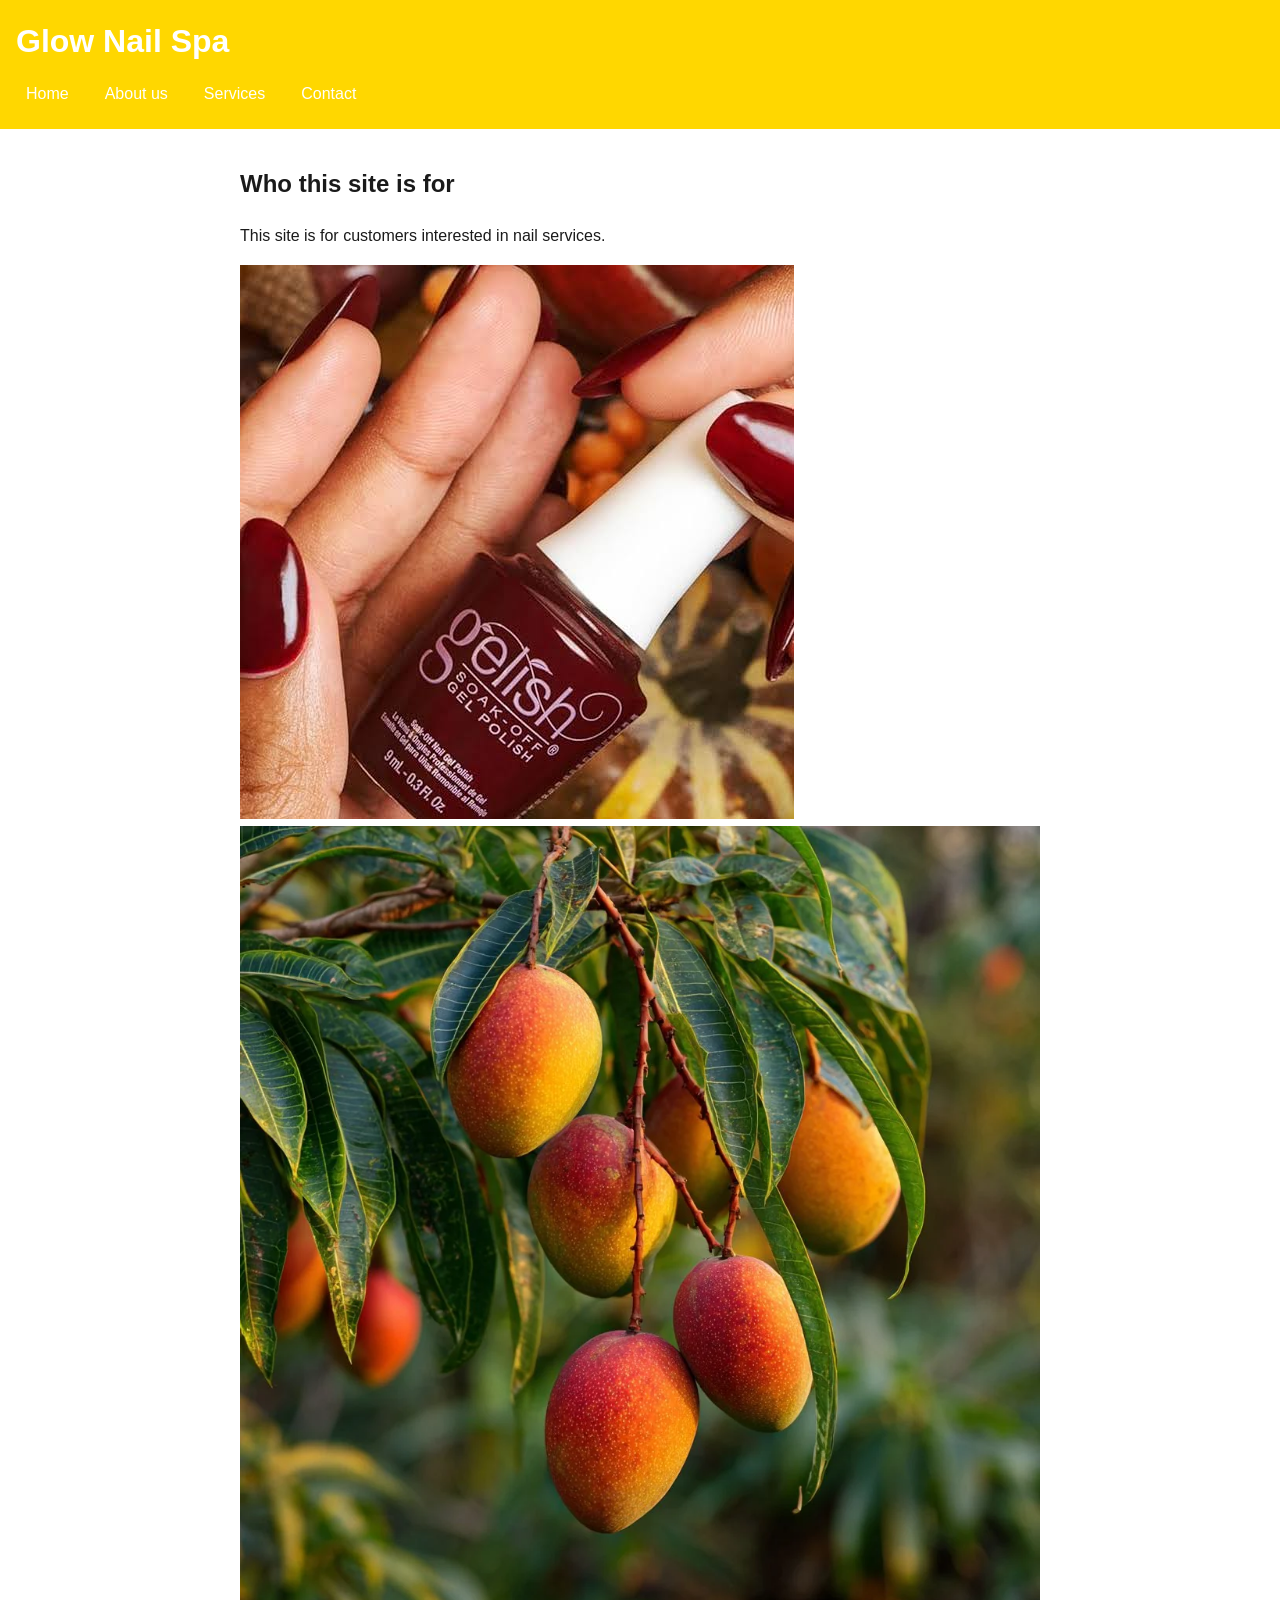
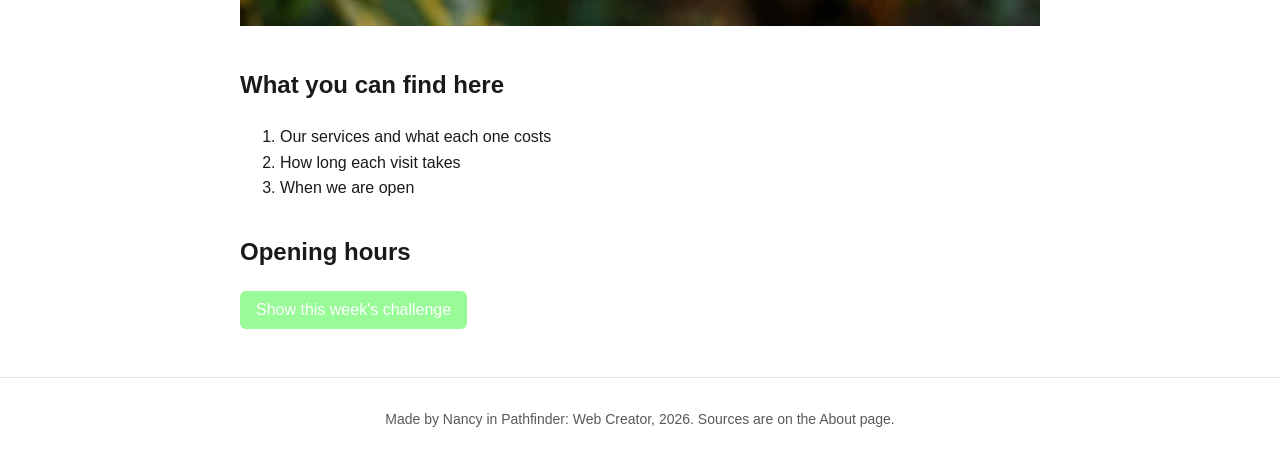
==== index.html @ b04dfac8 "updated the button content" ====
<!DOCTYPE html>
<html lang="en">
<head>
  <meta charset="UTF-8">
  <meta name="viewport" content="width=device-width, initial-scale=1">
  <title>Glow Nail Spa</title>
  <link rel="icon" href="data:,">
 <link rel="stylesheet" href="style.css">
</head>
<body>
  <header>
    <h1>Glow Nail Spa</h1>
    <nav>
      <a href="index.html">Home</a>
      <a href="about.html">About us</a>
      <a href="more.html">Services</a>
      <a href="contact.html">Contact</a>
    </nav>
  </header>

  <main>
    <section>
      <h2>Who this site is for</h2>
      <p>This site is for customers interested in nail services.</p>
      <img src="nailpolish.jpg" alt="nail polish">
      <img src="mangoes.webp"  alt="a mango tree">
    </section>

    <section>
      <h2>What you can find here</h2>
      <ol>
        <li>Our services and what each one costs</li>
        <li>How long each visit takes</li>
        <li>When we are open</li>
      </ol>
    </section>

    <section>
      <h2>Opening hours</h2>
      <button id="toggle-button">Show this week's challenge</button>
      <div id="details" hidden>
        <p>Build a quiz with three questions about your favourite game. Bring it to any session this week and swap quizzes with a partner.</p>
      </div>
    </section>
  </main>

  <footer>
    <p>Made by Nancy in Pathfinder: Web Creator, 2026. Sources are on the About page.</p>
  </footer>

  <script src="data.js"></script>
  <script src="script.js"></script>
</body>
</html>
---- style.css ----
/* Pathfinder: Web Creator starter stylesheet.
   Day 3: change the two colours, check contrast, then switch on the media query. */

:root {
  --main-colour:#FFD700;    /* header background */
  --accent-colour:  #98FB98;  /* buttons and focus outline; passes 4.5:1 on white */
}

body {
  font-family:"Roboto", sans-serif;
  line-height: 1.6;
  margin: 0;
  color: #1a1a1a;
  background: #ffffff;
}


header {
  background: var(--main-colour);
  color: #ffffff;
  padding: 16px;
}

header h1 {
  margin: 0 0 8px;
}

/* Flexbox puts the three links in a row with a gap between them */
nav {
  display: flex;
  gap: 16px;
}

nav a {
  color: #ffffff;
  text-decoration: none;
  padding: 6px 10px;
  border-radius: 6px;
}

/* Mouse users see this when they hover */
nav a:hover {
  background: rgba(255, 255, 255, 0.15);
}

/* Keyboard users see where they are. Never remove this. */
a:focus,
button:focus {
  outline: 3px solid var(--accent-colour);
  outline-offset: 2px;
}

main {
  max-width: 800px;
  margin: 0 auto;
  padding: 16px;
}

section {
  margin-bottom: 32px;
}

img {
  max-width: 100%;
  height: auto;
}

button {
  background: var(--accent-colour);
  color: #ffffff;
  border: none;
  padding: 10px 16px;
  font-size: 16px;
  border-radius: 6px;
  cursor: pointer;
}

footer {
  border-top: 1px solid #e8e8e8;
  padding: 16px;
  font-size: 14px;
  color: #595959;
  text-align: center;
}

/* Small screens: stack the nav links.
   Day 3, Block 2: delete the slash-star line above and the star-slash line below to switch this on. */

@media (max-width: 600px) {
  nav {
    flex-direction: column;
    gap: 4px;
  }
}
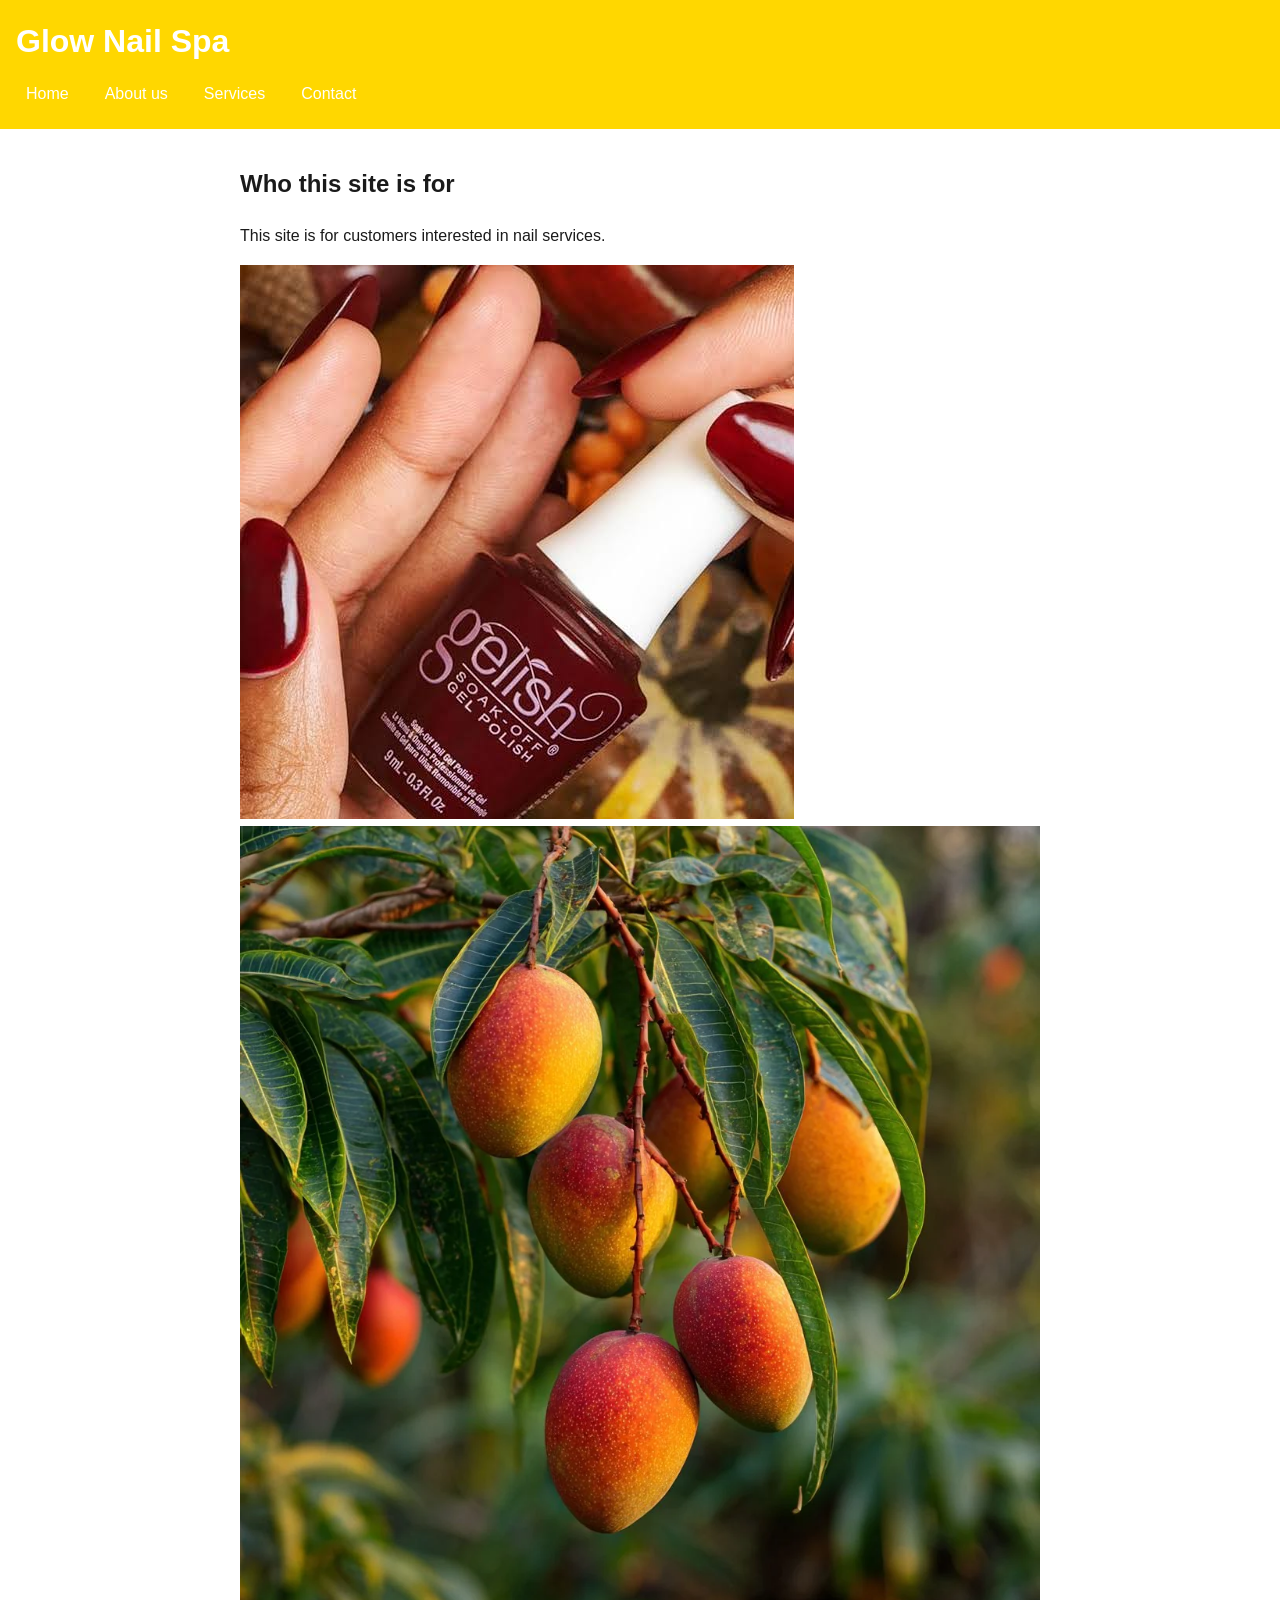
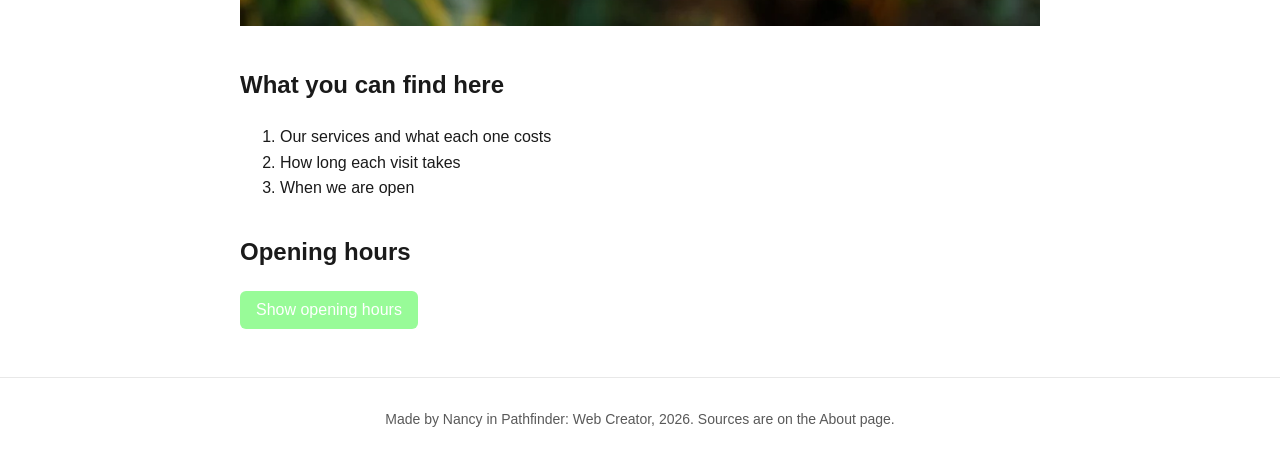
==== commit 7e2f5880: "updated the button content" ====
--- a/index.html
+++ b/index.html
@@ -37,9 +37,14 @@
 
     <section>
       <h2>Opening hours</h2>
-      <button id="toggle-button">Show this week's challenge</button>
+      <button id="toggle-button">Show opening hours</button>
       <div id="details" hidden>
-        <p>Build a quiz with three questions about your favourite game. Bring it to any session this week and swap quizzes with a partner.</p>
+        <ul>
+          <li>Monday to Friday: 9am to 7pm</li>
+          <li>Saturday: 9am to 6pm</li>
+          <li>Sunday: 11am to 4pm</li>
+        </ul>
+        <p>No booking needed. Walk in, or ask at the front desk.</p>
       </div>
     </section>
   </main>
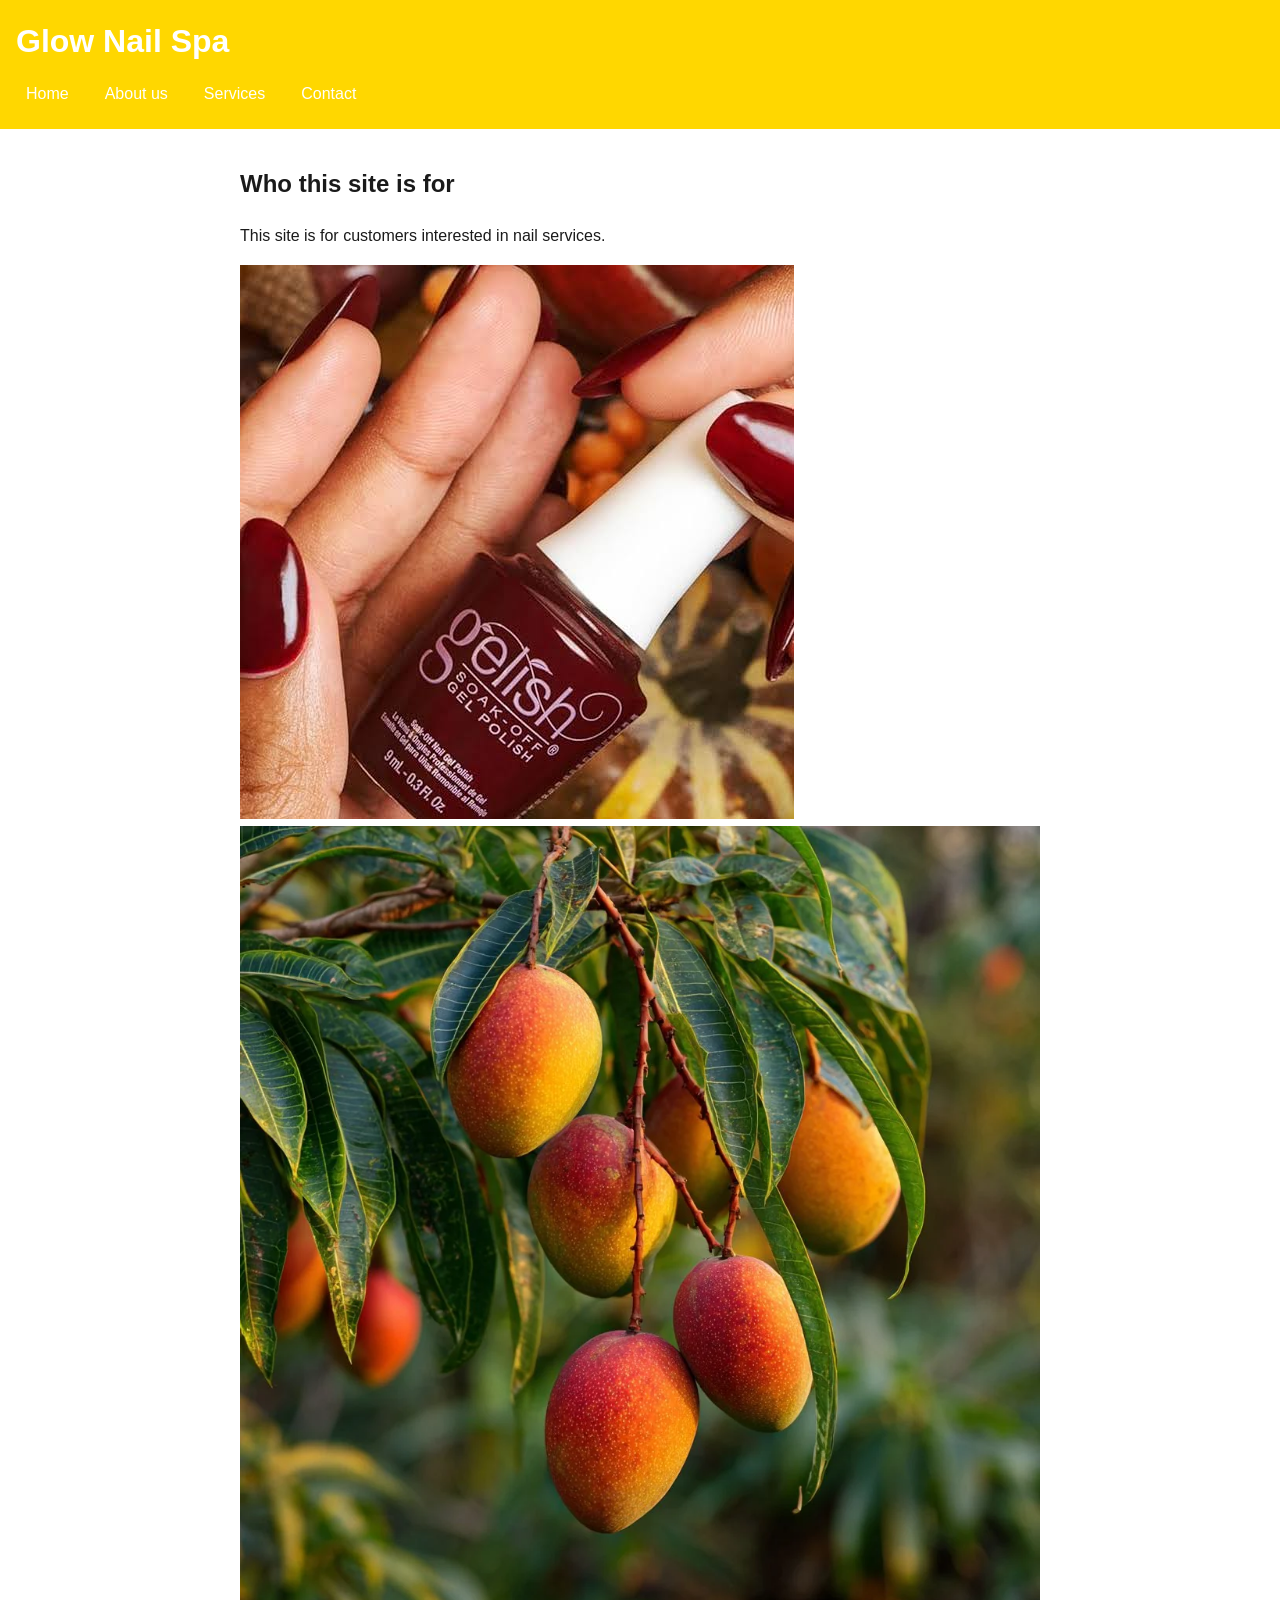
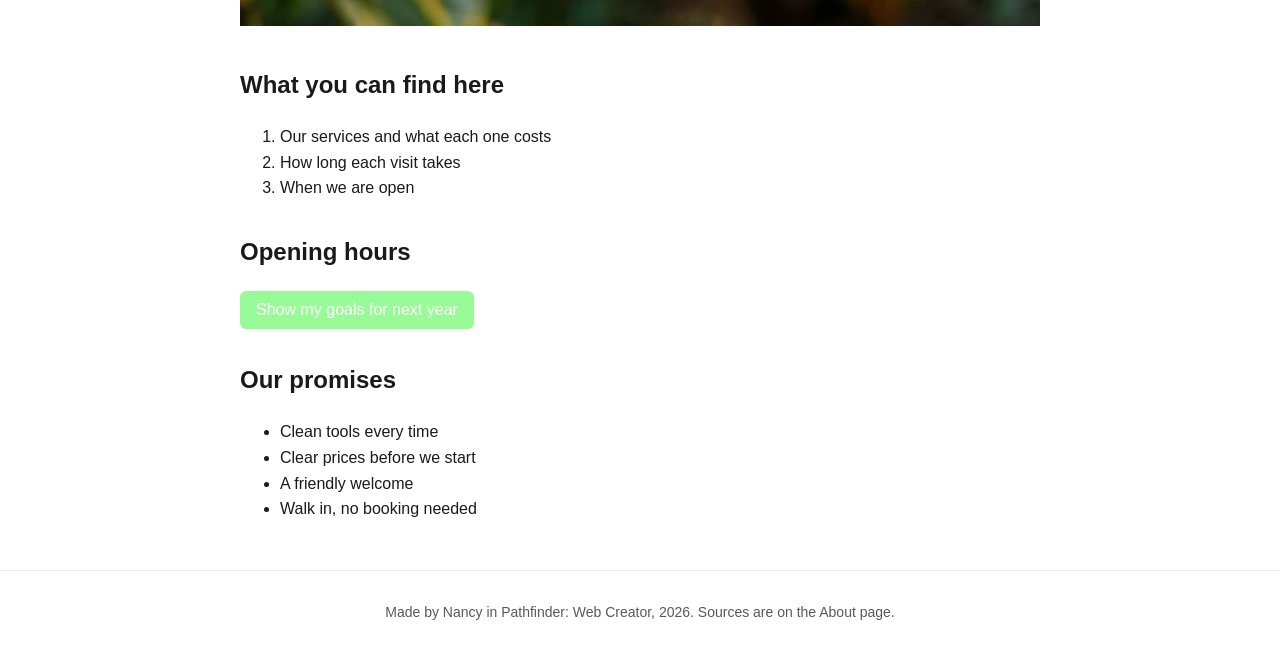
==== commit e4c3faec: "added a new list" ====
--- a/index.html
+++ b/index.html
@@ -37,15 +37,18 @@
 
     <section>
       <h2>Opening hours</h2>
-      <button id="toggle-button">Show opening hours</button>
+      <button id="toggle-button">Show my goals for next year</button>
       <div id="details" hidden>
         <ul>
-          <li>Monday to Friday: 9am to 7pm</li>
-          <li>Saturday: 9am to 6pm</li>
-          <li>Sunday: 11am to 4pm</li>
+          <li>Reading 10 books</li>
+          <li>Learning piano</li>
+          <li>Buying a bicycle</li>
         </ul>
-        <p>No booking needed. Walk in, or ask at the front desk.</p>
       </div>
+    </section>
+    <section>
+      <h2>Our promises</h2>
+      <ul id="item-list"></ul>
     </section>
   </main>
 
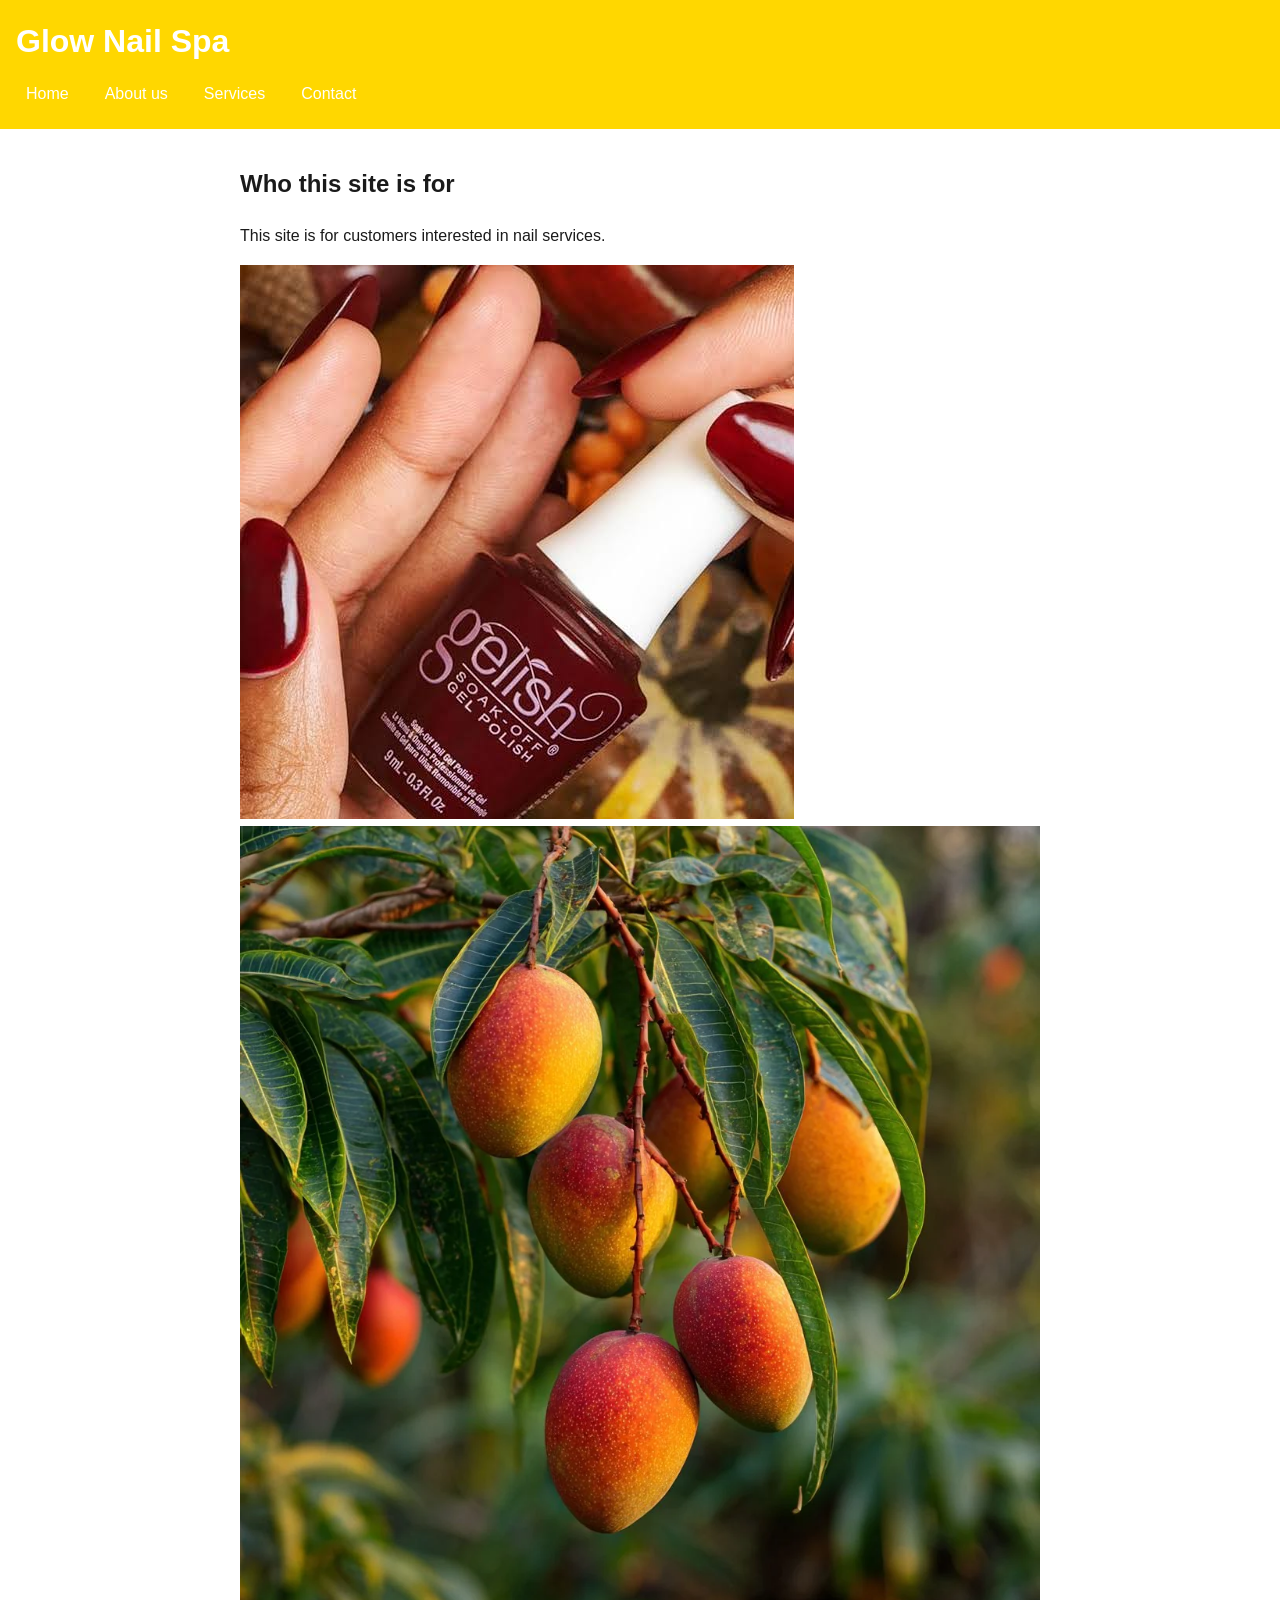
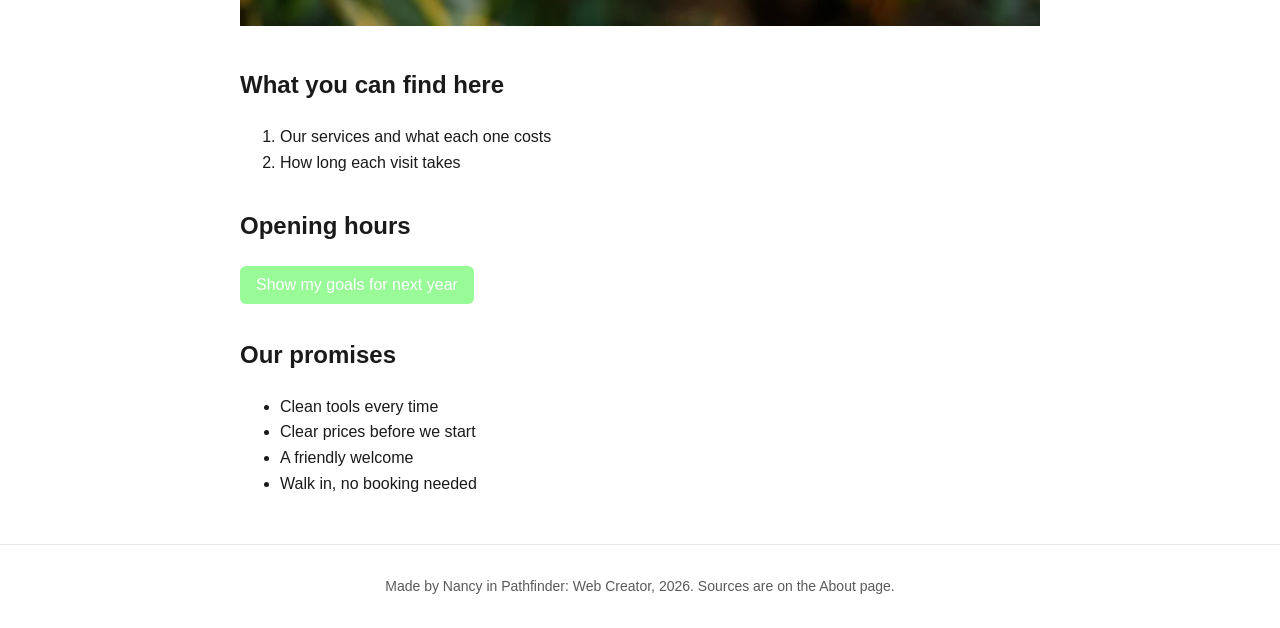
==== commit 2bb4949c: "removed one list item on purpose" ====
--- a/index.html
+++ b/index.html
@@ -31,7 +31,7 @@
       <ol>
         <li>Our services and what each one costs</li>
         <li>How long each visit takes</li>
-        <li>When we are open</li>
+        
       </ol>
     </section>
 
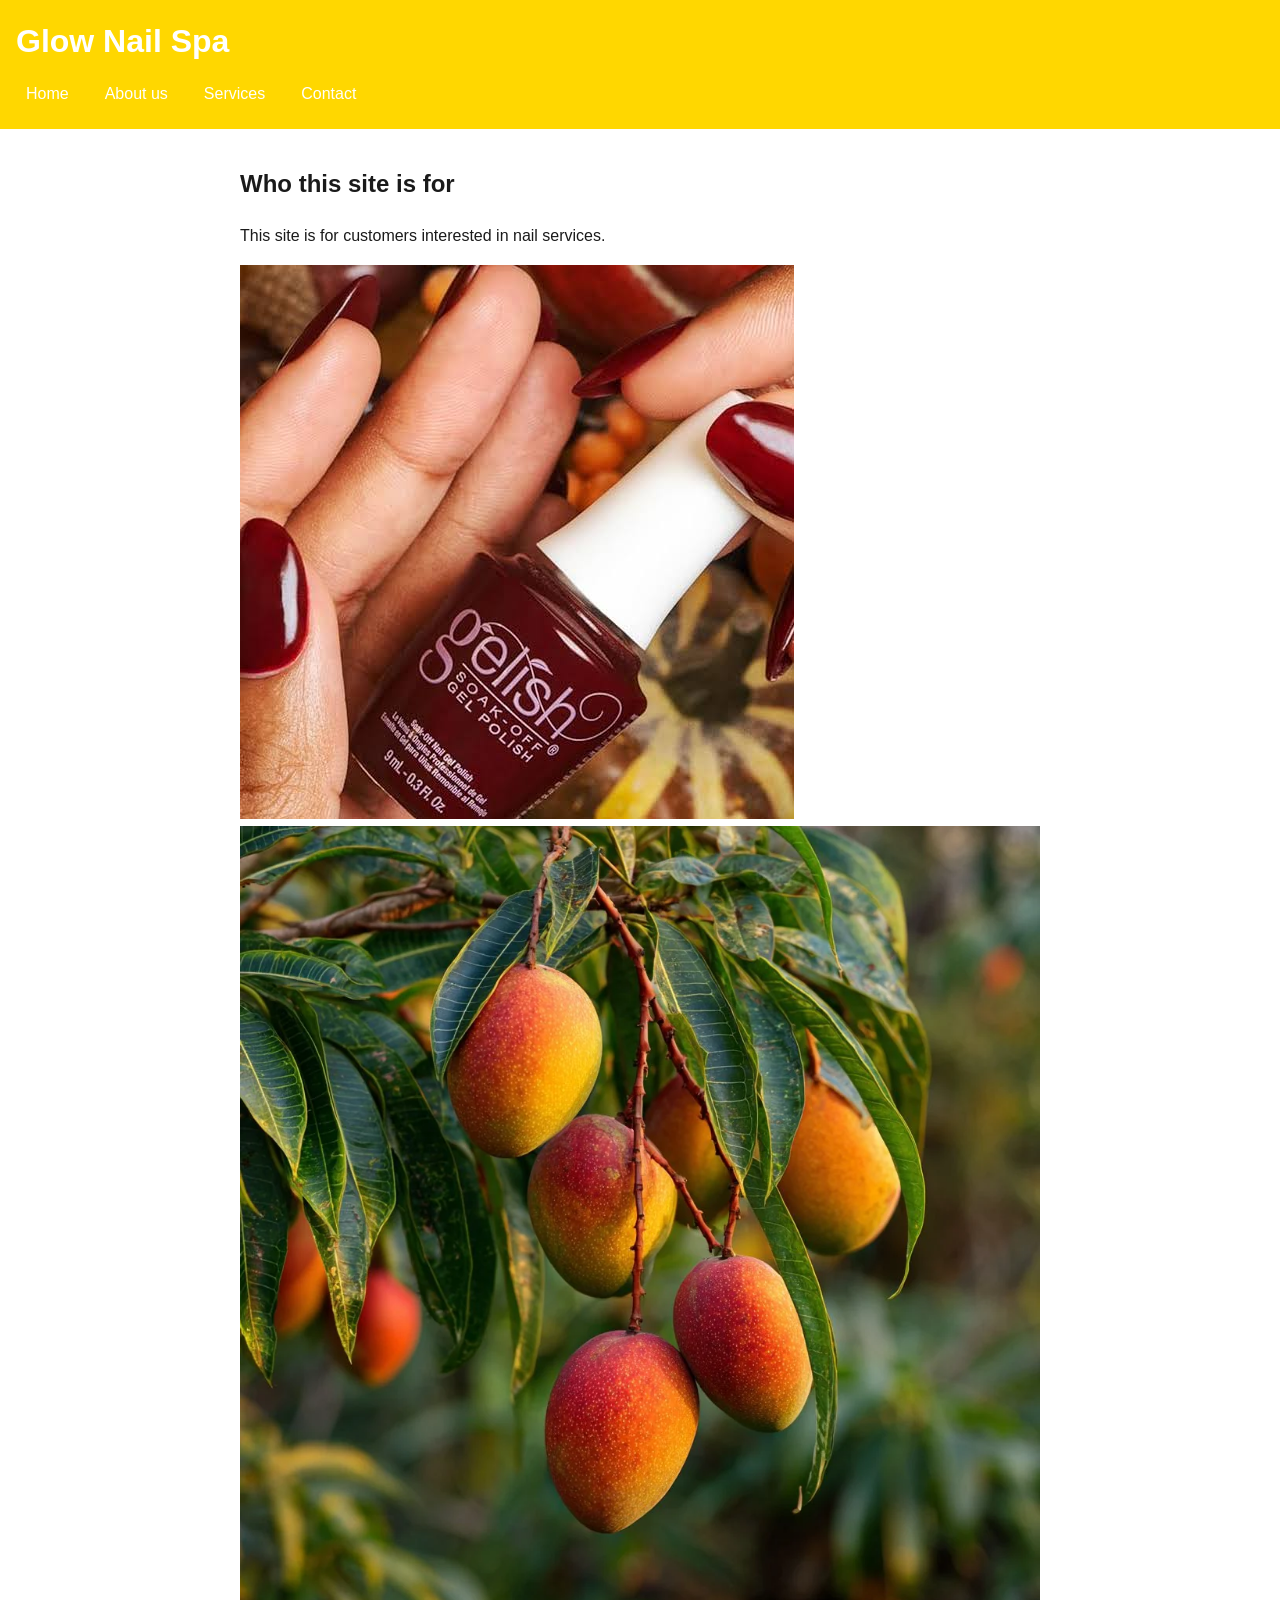
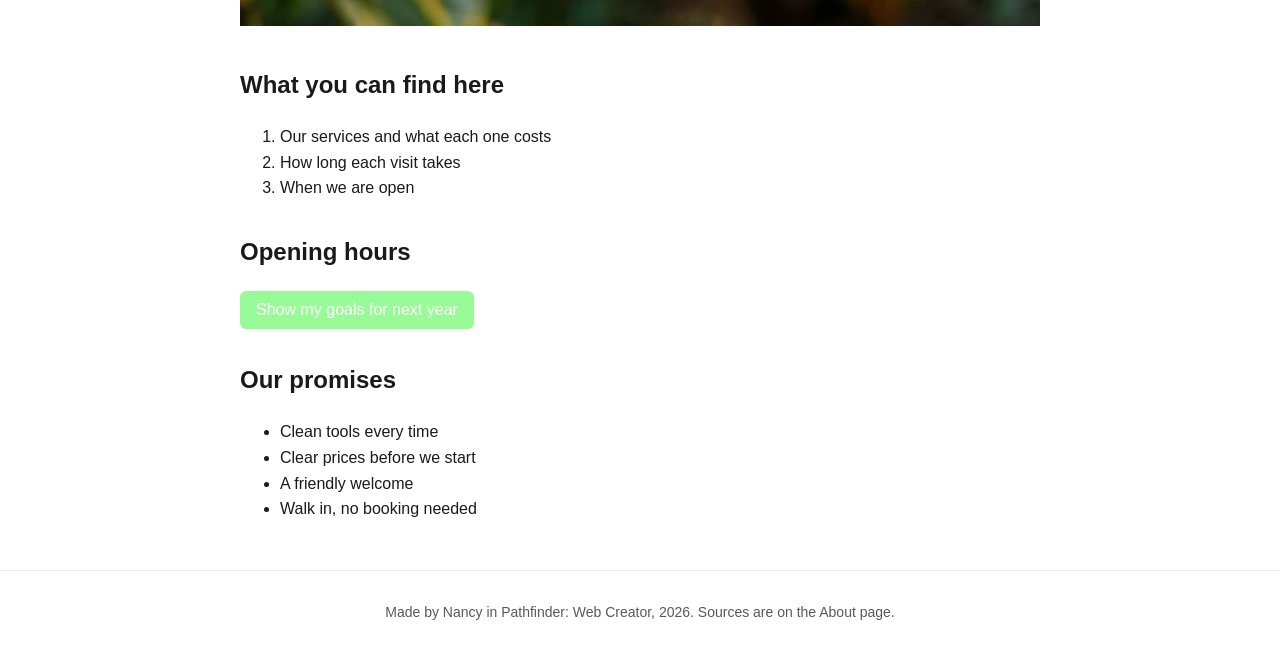
==== commit 86ebdb6d: "restore list item deleted" ====
--- a/index.html
+++ b/index.html
@@ -31,7 +31,7 @@
       <ol>
         <li>Our services and what each one costs</li>
         <li>How long each visit takes</li>
-        
+        <li>When we are open</li>
       </ol>
     </section>
 
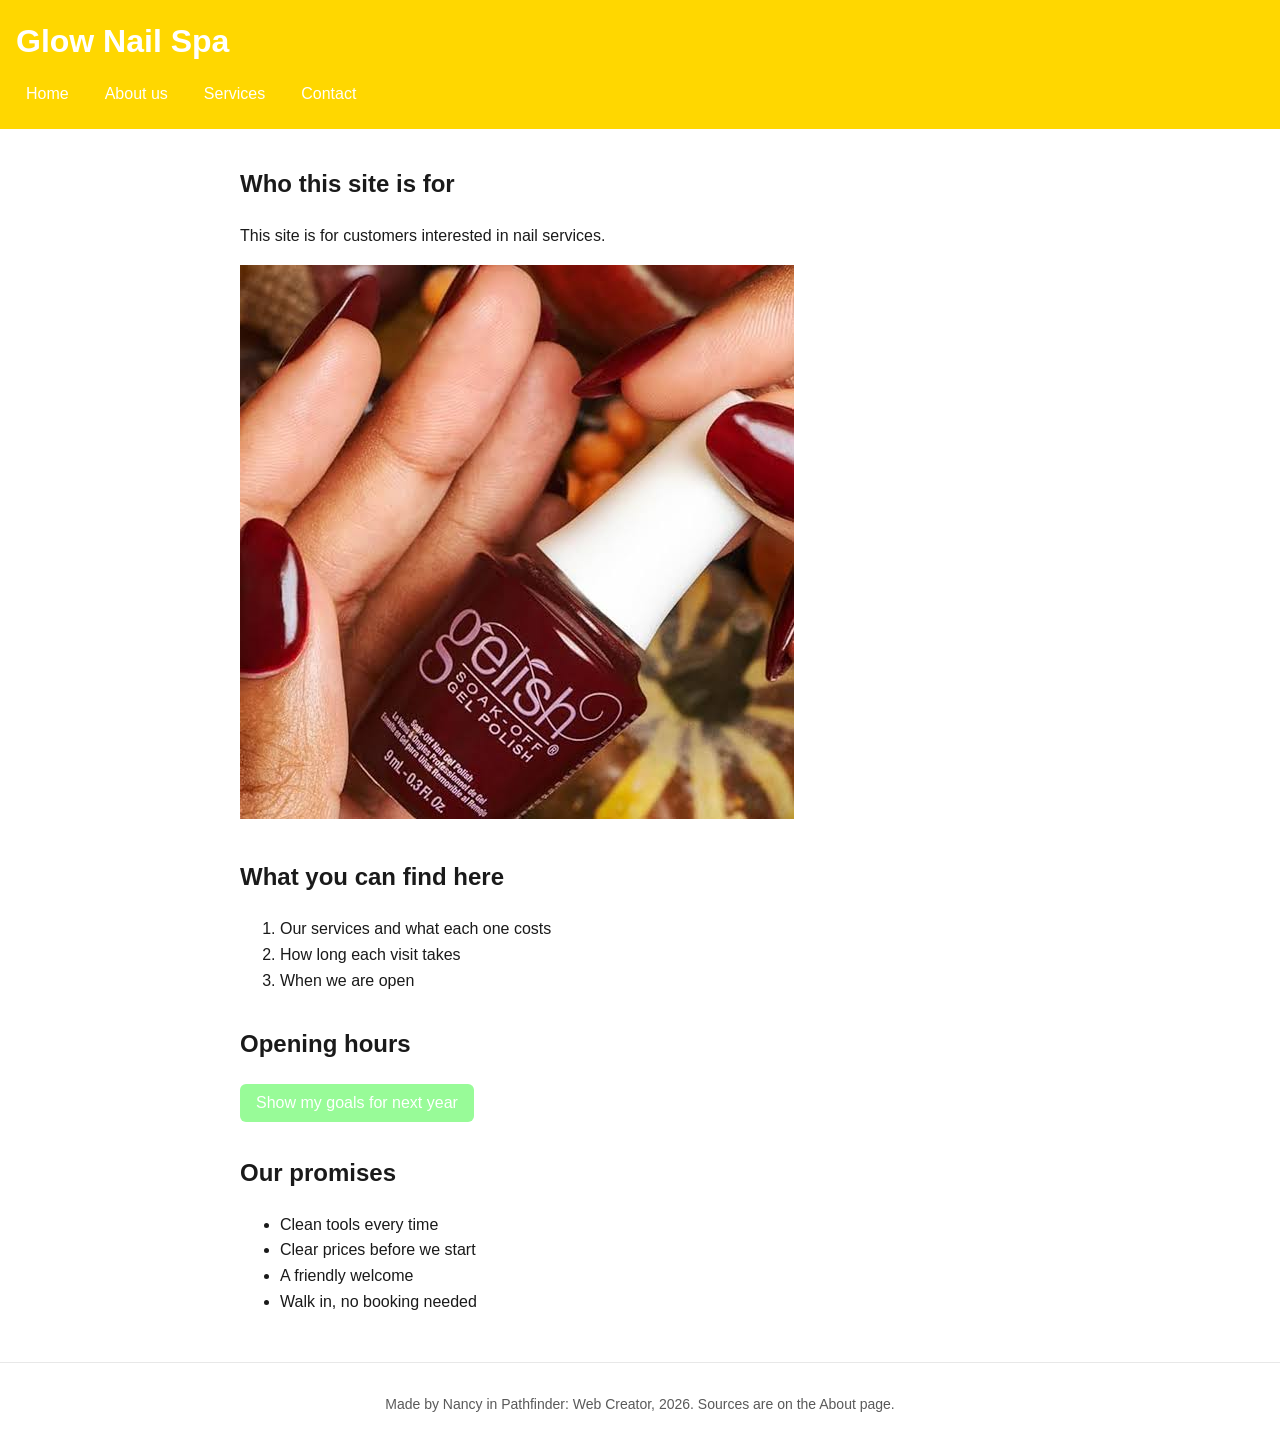
==== commit 5c849b81: "Updated the readme file" ====
--- a/index.html
+++ b/index.html
@@ -23,7 +23,6 @@
       <h2>Who this site is for</h2>
       <p>This site is for customers interested in nail services.</p>
       <img src="nailpolish.jpg" alt="nail polish">
-      <img src="mangoes.webp"  alt="a mango tree">
     </section>
 
     <section>
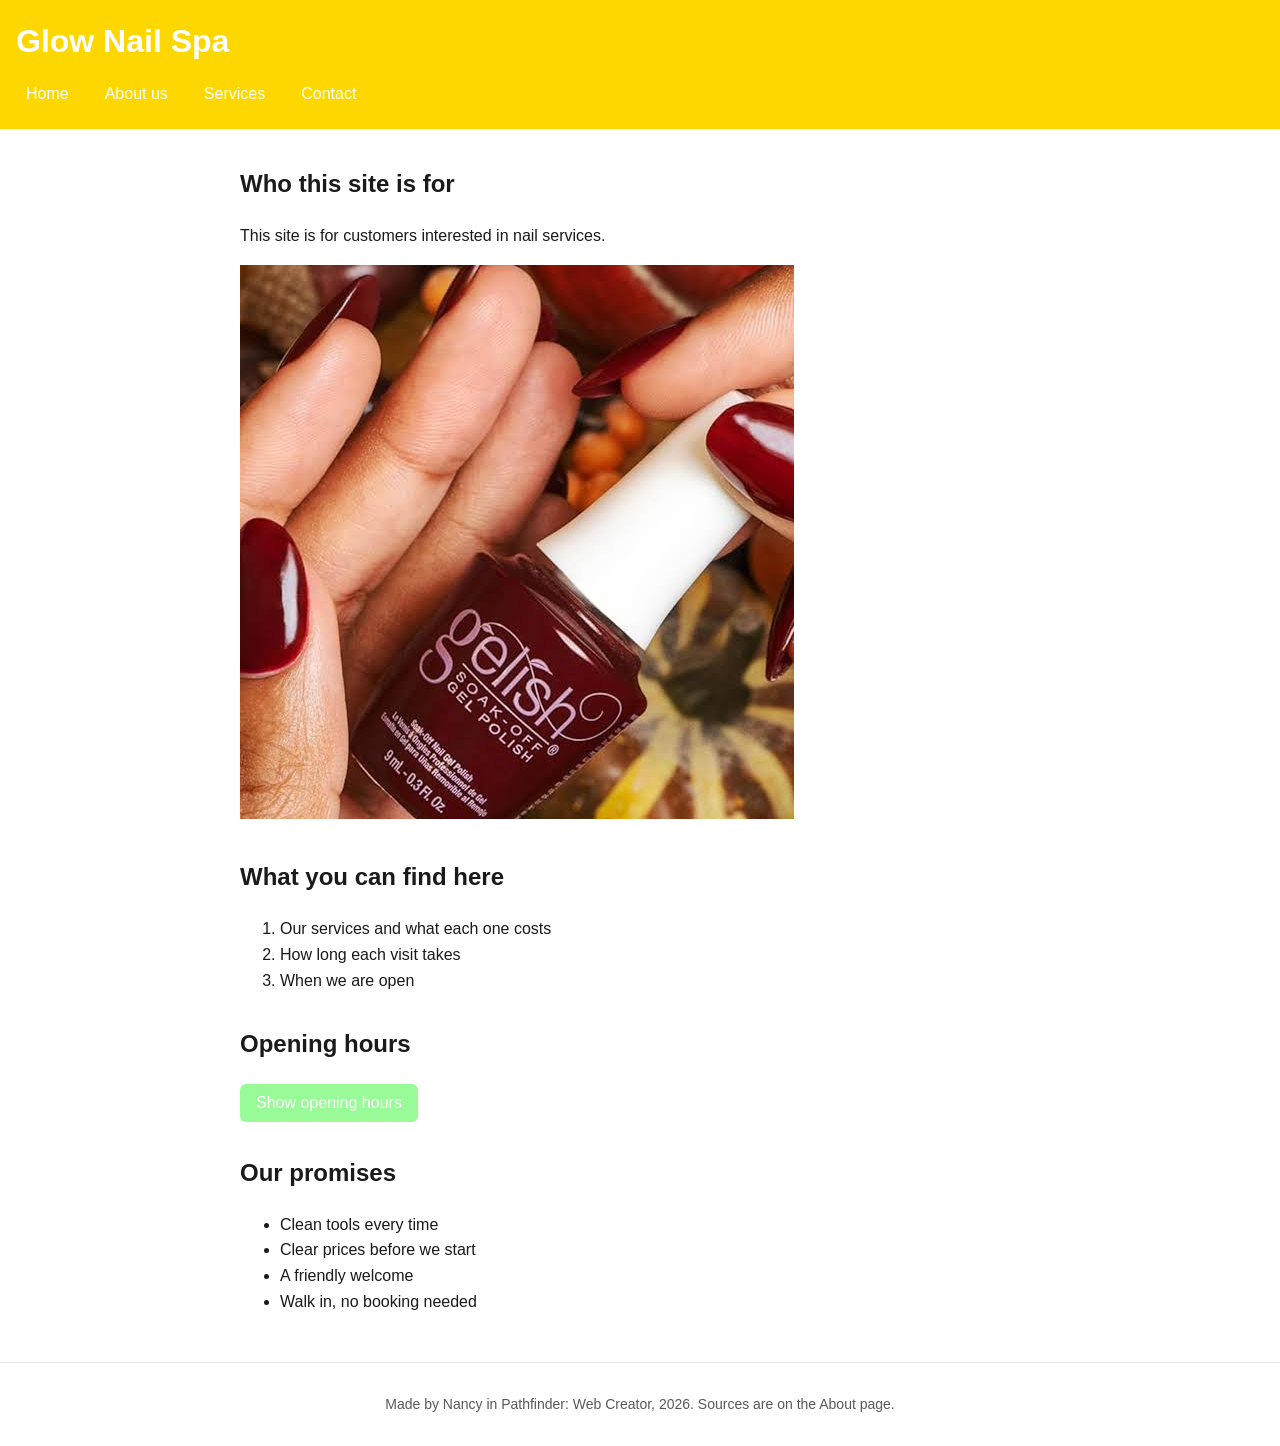
==== commit 7766ad06: "updated the button opening hours" ====
--- a/index.html
+++ b/index.html
@@ -36,14 +36,15 @@
 
     <section>
       <h2>Opening hours</h2>
-      <button id="toggle-button">Show my goals for next year</button>
-      <div id="details" hidden>
-        <ul>
-          <li>Reading 10 books</li>
-          <li>Learning piano</li>
-          <li>Buying a bicycle</li>
-        </ul>
-      </div>
+      <button id="toggle-button">Show opening hours</button>
+<div id="details" hidden>
+  <ul>
+    <li>Monday to Friday: 9am to 7pm</li>
+    <li>Saturday: 9am to 6pm</li>
+    <li>Sunday: 11am to 4pm</li>
+  </ul>
+  <p>No booking needed. Walk in, or ask at the front desk.</p>
+</div>
     </section>
     <section>
       <h2>Our promises</h2>
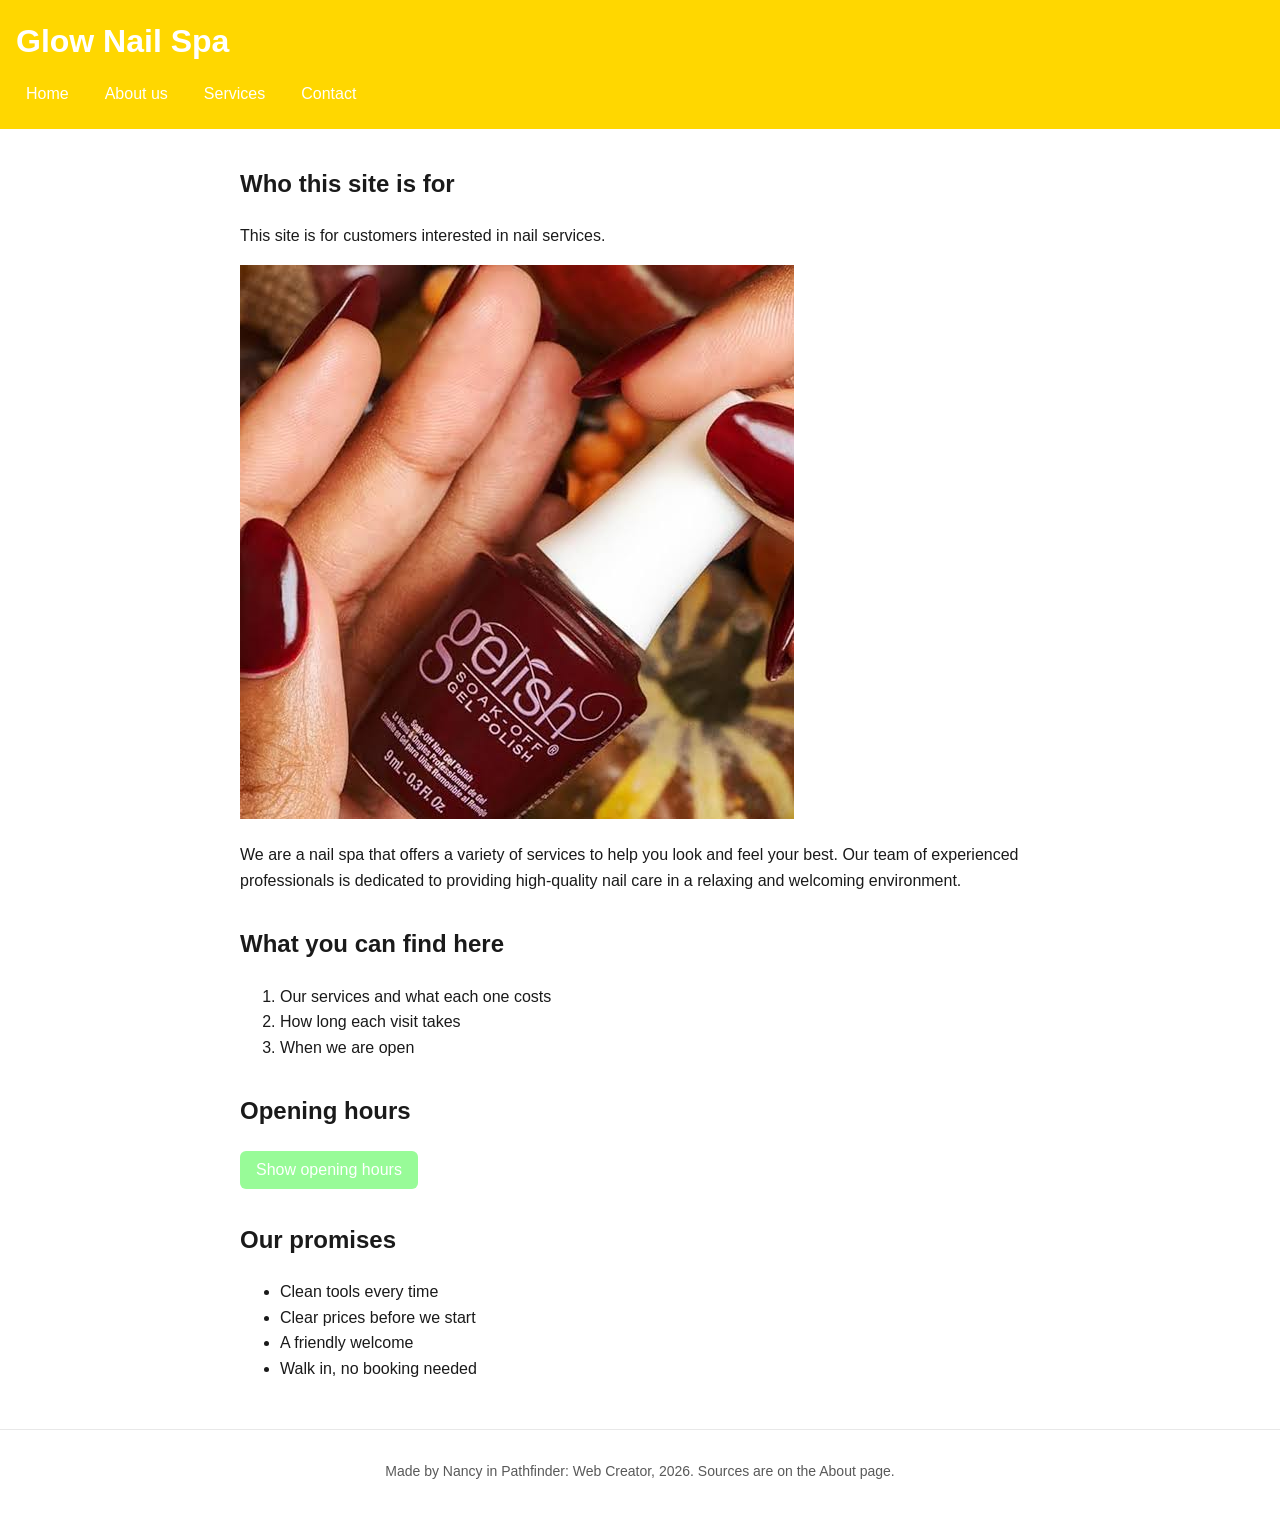
==== commit 315641bd: "added the paragraph" ====
--- a/index.html
+++ b/index.html
@@ -23,6 +23,7 @@
       <h2>Who this site is for</h2>
       <p>This site is for customers interested in nail services.</p>
       <img src="nailpolish.jpg" alt="nail polish">
+	  <p>We are a nail spa that offers a variety of services to help you look and feel your best. Our team of experienced professionals is dedicated to providing high-quality nail care in a relaxing and welcoming environment.</p>
     </section>
 
     <section>
